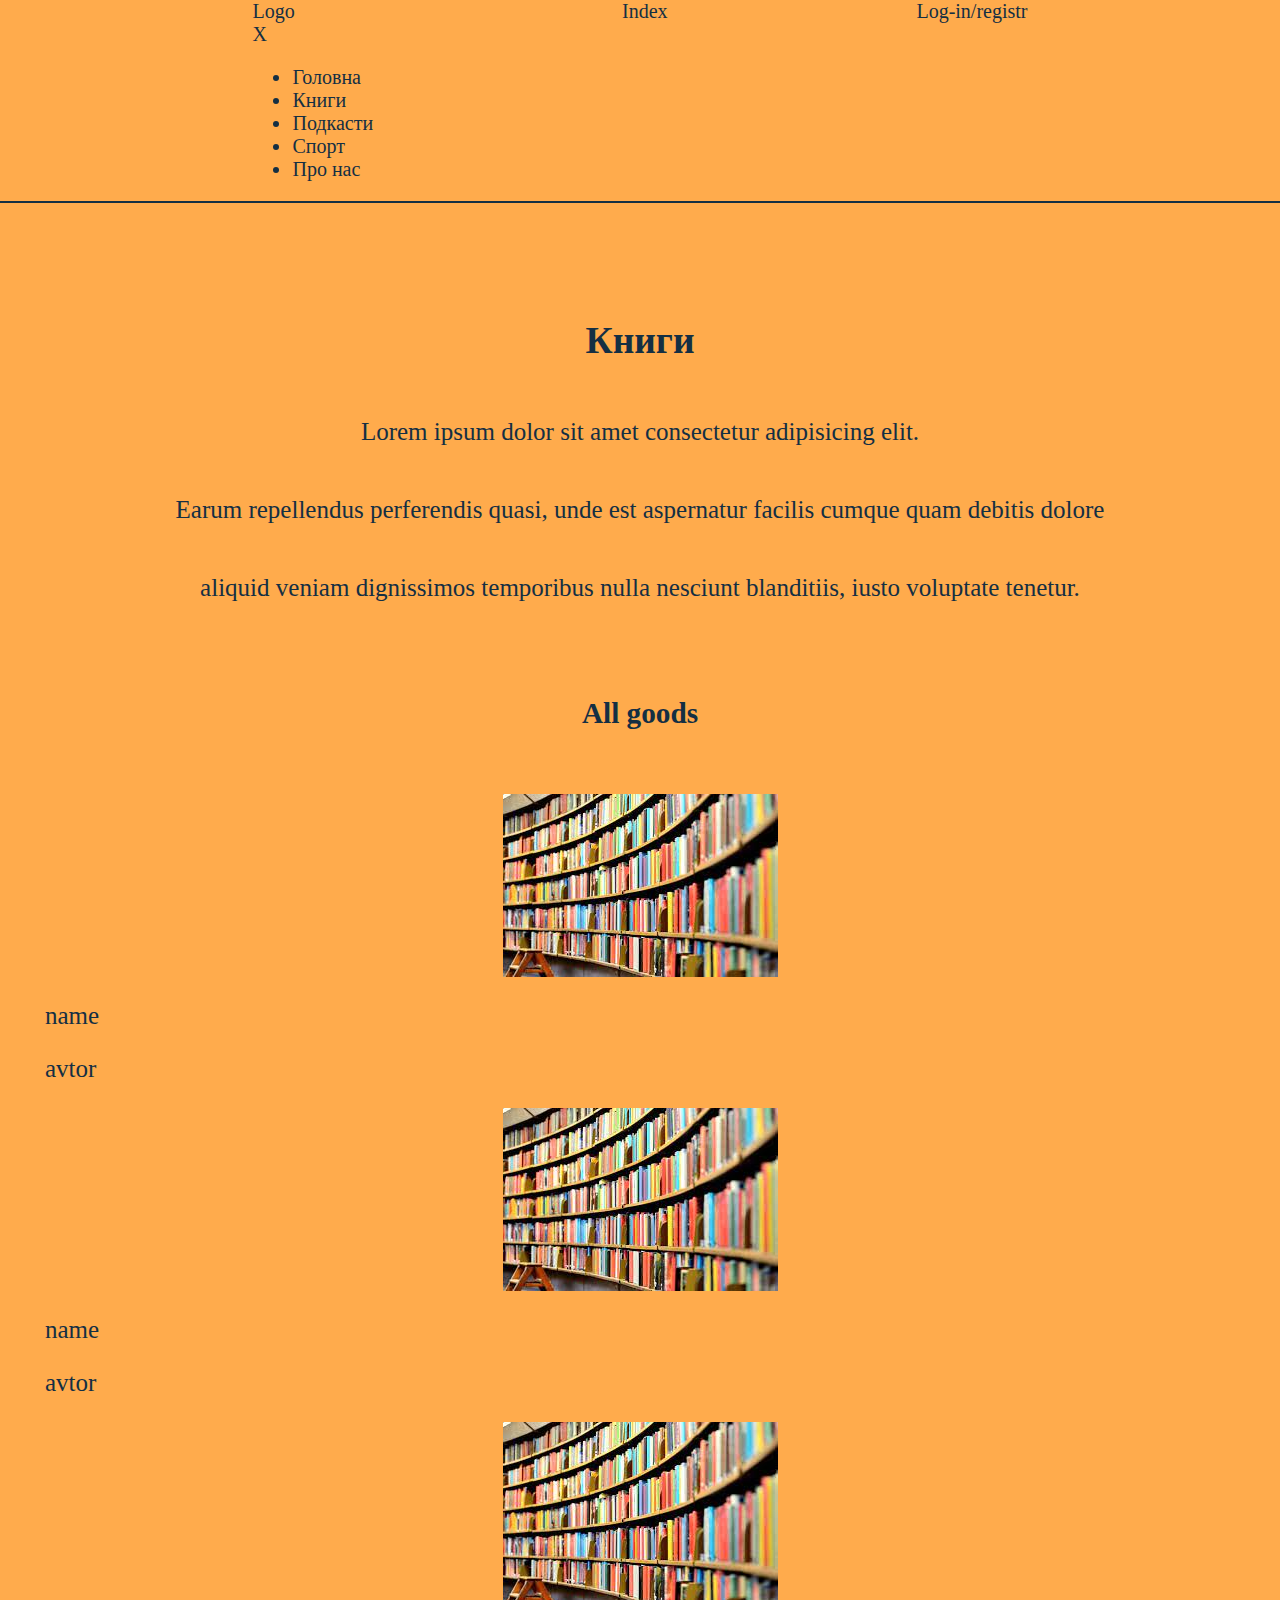
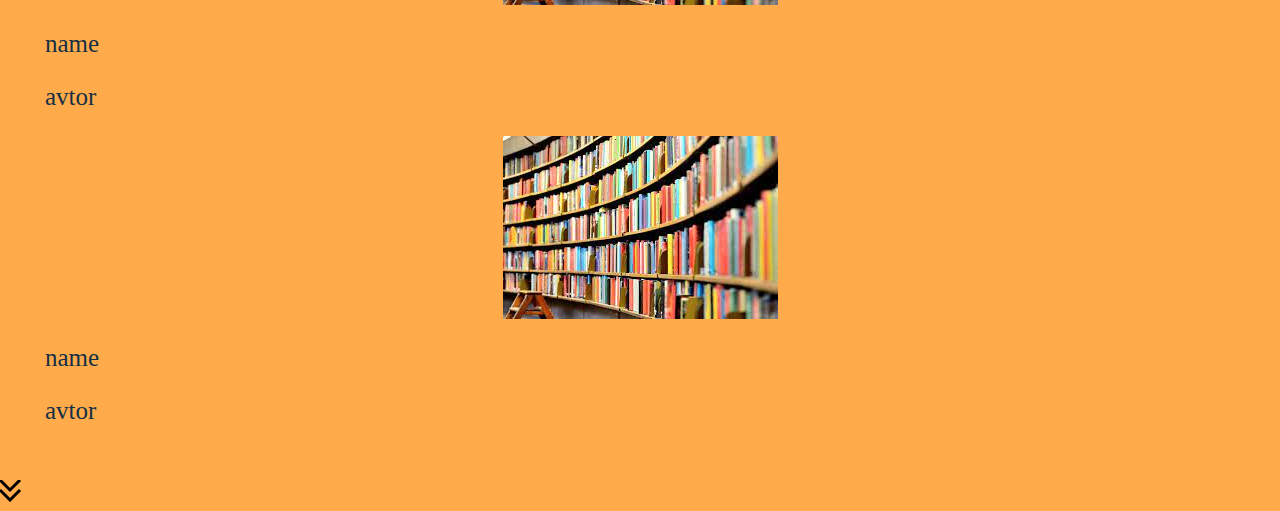
==== web/book.html @ 1ef7eb66 "bigs update" ====
<!DOCTYPE html>
<html lang="en">
<head>
    <meta charset="UTF-8">
    <meta http-equiv="X-UA-Compatible" content="IE=edge">
    <meta name="viewport" content="width=device-width, initial-scale=1.0">
    <title>Site</title>
    <link rel="stylesheet" href="css/style.css"> 
    <link rel="shortcut icon" href="img/logo-ico.ico" type="image/x-icon">
    <script type="text/javascript" src="/eel.js"></script>

</head>
<body>
    <header>
        <div class="wrapper">
            <div class="header-menu">
                <div class="menu-bmt" onclick="showFxd()"><span></span><span></span><span></span></div>
               
                <div class='fxd_menu'>
                    <div class="wrp_menu">
                        <div class='ext_from_menu' ></div>
                       
                    </div>
                </div>
                <div class="drop-list-menu">
                    <div class="drop-list">
                        <div>
                            <div class="logo_wrp">
                                <div class='logo'>Logo</div>
                                <div class='ext' onclick="hideFxd()">X</div>
                            </div>
                            <div class='ui_wrp'>
                                <ul>
                                    <li class="index-gradient index-menu li-menu"><a href="index.html"></a>Головна</li>
                                    <li class="index-gradient book-menu li-menu"><a href="book.html"></a>Книги</li>
                                    <li class="index-gradient podcast-menu li-menu"><a href="podcast.html"></a>Подкасти</li>
                                    <li class="index-gradient sport-menu li-menu"><a href="sport.html"></a>Спорт</li>
                                    <li class="index-gradient about-us-menu li-menu"><a href="about-us.html"></a>Про нас</li>
                                </ul>
                            </div>
                        </div>
                    </div>
                </div>
            </div>
            <div class="logo">Index</div>    
            <div class="log-in-block">Log-in/registr</div>
            
        </div>
    </header>

    <script>
    function showFxd(){
        $(".drop-list").css("visibility","visible");
        $(".drop-list").css("opacity","1");
        $(".li-menu").css("opacity","1");
    }
    function hideFxd(){
        $(".drop-list").css("visibility","hidden");
        $(".drop-list").css("opacity","0");
        $(".li-menu").css("opacity","0");
    }
    
    </script>
    <main>
        <article class="book-article good-page">
            <div class="introductory-text index-gradient">
                <div class="wrapper">
                    <h2>Книги</h2>
                    <p>Lorem ipsum dolor sit amet consectetur adipisicing elit.</p>
                    <p>Earum repellendus perferendis quasi, unde est aspernatur facilis cumque quam debitis dolore </p>
                    <p>aliquid veniam dignissimos temporibus nulla nesciunt blanditiis, iusto voluptate tenetur.</p>
                </div>
            </div>
        </article>
        <article>
            <div class="title-main wrapper">
                <h3>All goods</h3>
            </div>
            <div class="goods-conteiner wrappe">
                <figure class="good">
                    <a href="#" class="a-href"></a>
                    <span class="good-img">
                        <img src="img/book-good.jpg" alt="#">
                    </span>
                    <figcaption>
                        <p class="good-title">name</p>
                        <p>avtor</p>
                    </figcaption>
                </figure>
                <figure class="good">
                    <a href="#" class="a-href"></a>
                    <span class="good-img">
                        <img src="img/book-good.jpg" alt="#">
                    </span>
                    <figcaption>
                        <p class="good-title">name</p>
                        <p>avtor</p>
                    </figcaption>
                </figure>
                <figure class="good">
                    <a href="#" class="a-href"></a>
                    <span class="good-img">
                        <img src="img/book-good.jpg" alt="#">
                    </span>
                    <figcaption>
                        <p class="good-title">name</p>
                        <p>avtor</p>
                    </figcaption>
                </figure>
                <figure class="good">
                    <a href="#" class="a-href"></a>
                    <span class="good-img">
                        <img src="img/book-good.jpg" alt="#">
                    </span>
                    <figcaption>
                        <p class="good-title">name</p>
                        <p>avtor</p>
                    </figcaption>
                </figure>
            </div>
        </article>
    </main>
    <div class="scrollBox">
        <a href="#" class="upscroll bg-a-top">
            <svg class="top-arrow" width='22' height='22' viewBox='0 0 22 22'>
                <polyline points='0 0 10 10 20 0' fill='none' stroke='black' stroke-width='3'></polyline>
                <polyline points='0 10 10 20 20 10' fill='none' stroke='black' stroke-width='3'></polyline>
            </svg>  
        </a>
    </div>
    <script type = "text/javascript" src = "js/index.js"></script>
    <script type = "text/javascript" src = "js/jquery-3.5.1.min.js"></script>
</body>
</html>
---- web/css/style.css ----
html{
    font-family: serif;
    font-size: 20px;
    color: #142f43;
}
body{
    margin: 0;
    padding: 0;
    background: #ffab4c;
}
a{
    text-decoration: none;
    color: #142f43;
    padding-bottom: 5px;
    transition: all .3s ease;
}
a:hover{
    color: #fff;
    border-bottom: 1px solid #142f43;
}
header{
    border-bottom: 2px solid #142f43;
    margin-bottom: 75px;
}
.wrapper{
    margin: 0 auto;
    width: 80%;
}
header .wrapper{
    display: flex;
    justify-content: space-around;
}
main div{
    padding: 5px;
    margin-bottom: 15px;
    font-size: 25px;
}
main .wrapper{
    display: flex;
    flex-direction:column;
    align-items: center;
}
.title-exercise{
    margin-bottom: 50px;
}
.start-btm{
    display: flex;
    justify-content: center;
    align-items: center;
    width: 150px;
    height: 150px;
    color: #ffab4c;
    background: #142f43;
    border-radius: 50%;
    cursor: pointer;
    transition: all .3s ease;
}
.start-btm:hover{
   transform: scale(1.1);
}
article{
    margin-bottom: 25px;
    transition: all .3s ease;
}
article:hover{
    transform: scale(1.025);
 }
article span{
    display: flex;
    justify-content: space-around;
}
.exercise-title h2{
    margin: 0;
}
.exercise-description{
    padding: 0;
    margin-right: 15px;
}
.exercise-description p{
    margin: 0;
}
.exercise-img span{
    display: block;
    width: 150px;
    height: 150px;
    background: #142f43;
}
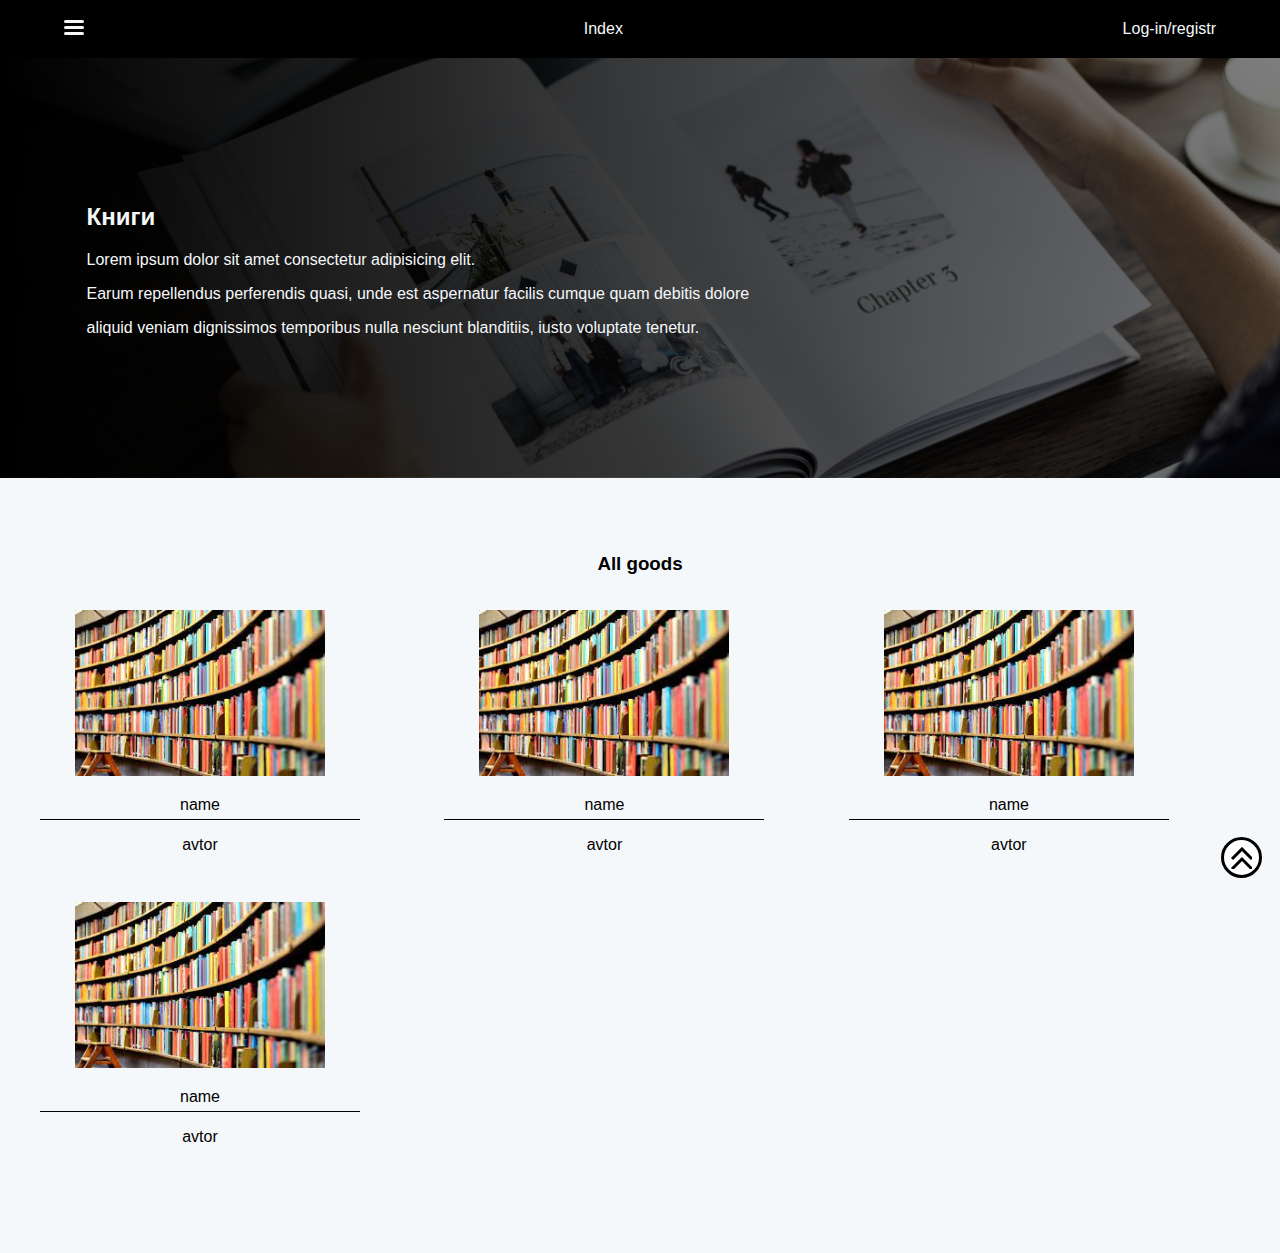
==== commit cdbd7dd8: "bigs updates" ====
--- a/web/book.html
+++ b/web/book.html
@@ -7,7 +7,7 @@
     <title>Site</title>
     <link rel="stylesheet" href="css/style.css"> 
     <link rel="shortcut icon" href="img/logo-ico.ico" type="image/x-icon">
-    <script type="text/javascript" src="/eel.js"></script>
+    <script type="text/javascript" src="./eel.js"></script>
 
 </head>
 <body>
@@ -59,7 +59,7 @@
         $(".drop-list").css("opacity","0");
         $(".li-menu").css("opacity","0");
     }
-    
+
     </script>
     <main>
         <article class="book-article good-page">
@@ -130,5 +130,29 @@
     </div>
     <script type = "text/javascript" src = "js/index.js"></script>
     <script type = "text/javascript" src = "js/jquery-3.5.1.min.js"></script>
+
+    <script>
+
+        // functions for get info and path books site
+        async function GetAllBooks() {
+            return await eel.bookstore()();
+        }
+
+        async function GetPathPhoto() {
+            return await eel.path_photos_books()();
+        }
+
+        (async function Books(){
+            let books = await GetAllBooks();
+            console.log(books);
+        })(); //тут пишете скріпт який буде вставляти інфу
+
+        (async function PathBooks(){
+            let paths = await GetPathPhoto();
+            console.log(paths);
+        })(); //тут пишете скріпт який буде вставляти інфу
+
+    </script>
+
 </body>
 </html>--- a/web/css/style.css
+++ b/web/css/style.css
@@ -1,87 +1,318 @@
 html{
-    font-family: serif;
-    font-size: 20px;
-    color: #142f43;
+    font-size: 16px;
+    font-family: Arial, "Helvetica Neue", Helvetica, sans-serif;
 }
 body{
     margin: 0;
-    padding: 0;
-    background: #ffab4c;
-}
-a{
-    text-decoration: none;
-    color: #142f43;
-    padding-bottom: 5px;
-    transition: all .3s ease;
-}
-a:hover{
-    color: #fff;
-    border-bottom: 1px solid #142f43;
-}
-header{
-    border-bottom: 2px solid #142f43;
-    margin-bottom: 75px;
+    background: #f5f8fa;
 }
 .wrapper{
     margin: 0 auto;
-    width: 80%;
+    width: 90%;
+}
+/* -------------------------header------------------------------ */
+header{
+    padding: 20px 0 ;
+    color: #f5f8fa;
+    background: black;
+    position: relative;
 }
 header .wrapper{
     display: flex;
-    justify-content: space-around;
-}
-main div{
+    justify-content: space-between;
+}
+.menu-bmt{
+    cursor: pointer;
+}
+.menu-bmt span{
+    display: block;
+    width: 20px;
+    height: 3px;
+    background: #f5f8fa;
+    margin-bottom: 3px;
+    border-radius: 50px;
+}
+.menu-bmt:hover span{
+    background: white;
+}
+.header-drop-list{
+    position: relative;
+}
+.drop-list{
+    visibility: hidden;
+    position: fixed;
+    left: 0;
+    top: 0;
+    height: 100%;
+    width: 40%;
+    background: black;
+    color:white;
+    z-index: 10;
+}
+.index-menu{
+    padding: 20px;
+    background: linear-gradient(-90deg, rgba(0, 0, 0, .5), rgba(0, 0, 0, 1)), url("../img/index-bg.png"); 
+    background-position: center;
+}
+.book-menu{
+    padding: 20px;
+    background: linear-gradient(-90deg, rgba(0, 0, 0, .5), rgba(0, 0, 0, 1)), url("../img/book-bg.png"); 
+    background-position: center;
+}
+.podcast-menu{
+    padding: 20px;
+    background: linear-gradient(-90deg, rgba(0, 0, 0, .5), rgba(0, 0, 0, 1)), url("../img/podcast-bg.png"); 
+    background-position: center;
+}
+.sport-menu{
+    padding: 20px;
+    background: linear-gradient(-90deg, rgba(0, 0, 0, .5), rgba(0, 0, 0, 1)), url("../img/sport-bg.jpg"); 
+    background-position: bottom;
+}
+.about-us-menu{
+    padding: 20px;
+    background: linear-gradient(-90deg, rgba(0, 0, 0, .5), rgba(0, 0, 0, 1)), url("../img/team-bg.png"); 
+    background-color: #000;
+}
+.fxd_menu{
+    display: none;
+    width:100%;
+    height: 100%;
+    background:rgba(0, 0, 0, .5);
+}
+.ext_from_menu{
+    position: fixed;
+    right:10px;
+    top:10px;
+    background: red;
+    width: 25px;
+    height: 25px;   
+    background-size: cover;
+}
+.ext_from_menu div{
+    display: block;
+    width: 20px;
+    height: 3px;    
+    background: #000;
+    border-radius: 50px;
+}
+.logo_wrp{
+    display: flex;
+    justify-content: space-between;
+    padding: 20px;
+}
+.ext{
+    cursor: pointer;
+}
+header ul {
+    list-style-type:none;
+    padding: 0;
+    font-size: 1.2rem;
+    color:white;
+}
+header ul .index-gradient{
+    padding: 40px!important;
+}
+header ul .index-menu{
+    background-position: center;
+}
+header ul .book-menu{
+    background-position: center;
+}
+header ul .podcast-menu{
+    background-position: top;
+}
+header ul .sport-menu{
+    background-position: center;
+}
+header ul .about-us-menu{
+    background-position: top;
+}
+header li{
+    position: relative;
+    opacity: 0;
+    transition: all 1s ease;
+    background: #000;
+}
+header li:hover{
+    transform: translateX(10%);
+}
+header li a{
+    position: absolute;
+    left: 0;
+    top: 0;
+    width: 100%;
+    height: 100%;
+    text-decoration: none;
+    color: white;
+}
+.back_li{
+    width: 100%;
+    height: 100%;
+    overflow: hidden;
+}
+.ui_wrp{
+    text-align: center;
+}
+/* --------------------------index------------------------- */
+article{
+    margin-bottom: 75px;
+    padding-bottom: 75px;
+    box-shadow: 0 2px  rgba(0,0,0,.1);
+}
+article:last-child{
+    margin-bottom: 0;
+}
+.header{
+    height: 60px;
+    background: #000;
+}
+.etered-text{
+    padding: 125px 0;
+    padding-top: 35vh;
+}
+.etered-text .introductory-text{
+    margin-bottom: 50px;
+}
+.detailed-text{ 
+    text-align: right; 
+}
+li{
+    list-style: none;
+}
+.index-gradient{
+    padding: 125px 25px;
+    position: relative;
+    color: #f5f8fa;
+    /* background: linear-gradient(-90deg, rgba(0, 0, 0, .5), rgba(0, 0, 0, 1)); */
+    background-position: center; 
+    background-repeat: no-repeat; 
+    background-size: cover; 
+}
+.a-href{
+    display: inline-block;
+    position: absolute;
+    width: 100%;
+    height: 100%;
+    top: 0;
+    left: 0;
+    z-index: 2;
+}
+.introductory-text .wrapper{
+    transition: all 0.5s ease;
+}
+.introductory-text:hover .wrapper{
+    transform: scale(1.05);
+}
+.etered-text-mein{
+    text-align: center;
+    color: #f5f8fa;
+    background: linear-gradient(-90deg, rgba(0, 0, 0, .5), rgba(0, 0, 0, .5)), url("../img/index-bg.png"); 
+    background-position: center;
+}
+.book-article .index-gradient{
+    background: linear-gradient(-90deg, rgba(0, 0, 0, .5), rgba(0, 0, 0, 1)), url("../img/book-bg.png"); 
+    background-position: center;
+}
+.podcast-article .index-gradient{
+    background: linear-gradient(-90deg, rgba(0, 0, 0, .5), rgba(0, 0, 0, 1)), url("../img/podcast-bg.png");
+    background-position: top;
+    background-size: cover; 
+}
+.sport-article .index-gradient{
+    background-image: linear-gradient(-90deg, rgba(0, 0, 0, .5), rgba(0, 0, 0, 1)), url("../img/sport-bg.jpg");
+}
+.scrollBox {
+    display: inline-block;
+    position: fixed;
+    right: 2vh;
+    bottom: 2vh;
+    z-index: 10;
+}
+.scrollBox .bg-a-top{
+    display: inline-block;
+    position: relative;
     padding: 5px;
-    margin-bottom: 15px;
-    font-size: 25px;
-}
-main .wrapper{
+    width: 25px;
+    height: 25px;
+    background: white;
+    border: 3px solid black;
+    border-radius: 50%;
+}
+.top-arrow{
+    position: absolute;
+    top: 50%;
+    left: 48%;
+    transform: translate(-50%, -50%);
+
+}
+.top-arrow polyline{
+    transform-origin: center;
+    transform:  rotate(180deg);
+} 
+/* -----------------------good-page----------------------------------- */
+.good-page{
+    box-shadow: none;
+    padding-bottom: 0;
+}
+.title-main{
+    text-align: center;
+}
+.goods-conteiner{
+    box-sizing: border-box;
+}
+.good{
+    display: inline-block;
+    position: relative;
+    width: 25%;
+    text-align: center;
+    background: #f5f8fa;
+    transition: all 0.5s ease;
+}
+.good:hover{
+    transform: scale(1.05);
+}
+.good-img{
+    display: inline-block;
+    max-width: 250px;
+    margin: 0 auto;
+    object-fit: cover;
+}
+.good img{
+    width: 100%;
+}
+.good-title{
+    padding-bottom: 5px;
+    margin-bottom: 5px;
+    border-bottom: 1px solid #000;
+}
+/* --------------------------------about us---------------------------------- */
+.main-person{
+    padding-top: 0;
+}
+.main-person .index-gradient{
+    padding: 150px 0;
+    background-image: linear-gradient(-90deg, rgba(0, 0, 0, .7), rgba(0, 0, 0, 1)), url("../img/team-bg.png");
+    background-position: top;
+    background-size: cover; 
+}
+.person .index-gradient{
+    background: linear-gradient(rgba(0, 0, 0, .9), rgba(0, 0, 0, .9));
+    background-position: top;
+    background-size: cover; 
+}
+.person .introductory-text .wrapper{
     display: flex;
-    flex-direction:column;
+    justify-content: space-between;
     align-items: center;
 }
-.title-exercise{
-    margin-bottom: 50px;
-}
-.start-btm{
-    display: flex;
-    justify-content: center;
-    align-items: center;
+.about-us-text{
+    width: 60%;
+}
+.about-us-img{
     width: 150px;
-    height: 150px;
-    color: #ffab4c;
-    background: #142f43;
-    border-radius: 50%;
-    cursor: pointer;
-    transition: all .3s ease;
-}
-.start-btm:hover{
-   transform: scale(1.1);
-}
-article{
-    margin-bottom: 25px;
-    transition: all .3s ease;
-}
-article:hover{
-    transform: scale(1.025);
- }
-article span{
-    display: flex;
-    justify-content: space-around;
-}
-.exercise-title h2{
-    margin: 0;
-}
-.exercise-description{
-    padding: 0;
-    margin-right: 15px;
-}
-.exercise-description p{
-    margin: 0;
-}
-.exercise-img span{
-    display: block;
-    width: 150px;
-    height: 150px;
-    background: #142f43;
+}
+.about-us-img img{
+    object-fit: cover;
+    width: 100%;
 }